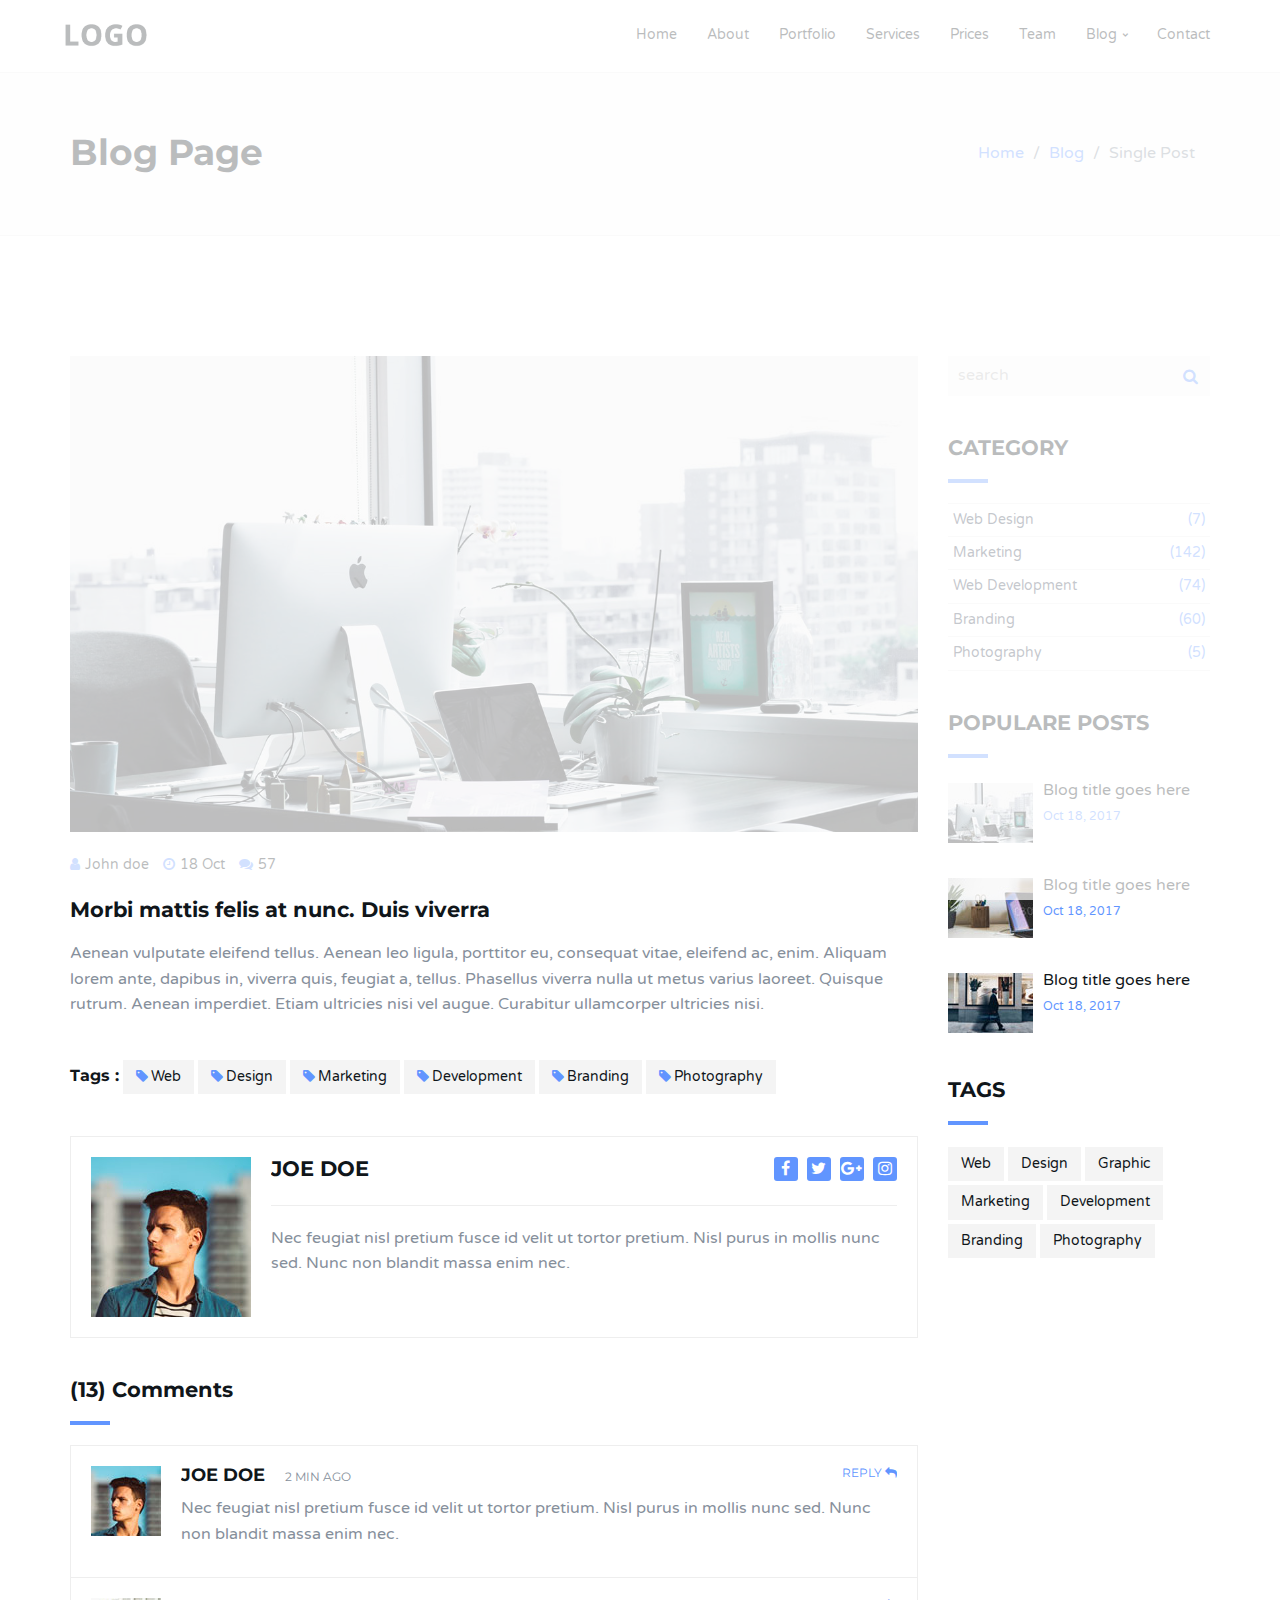
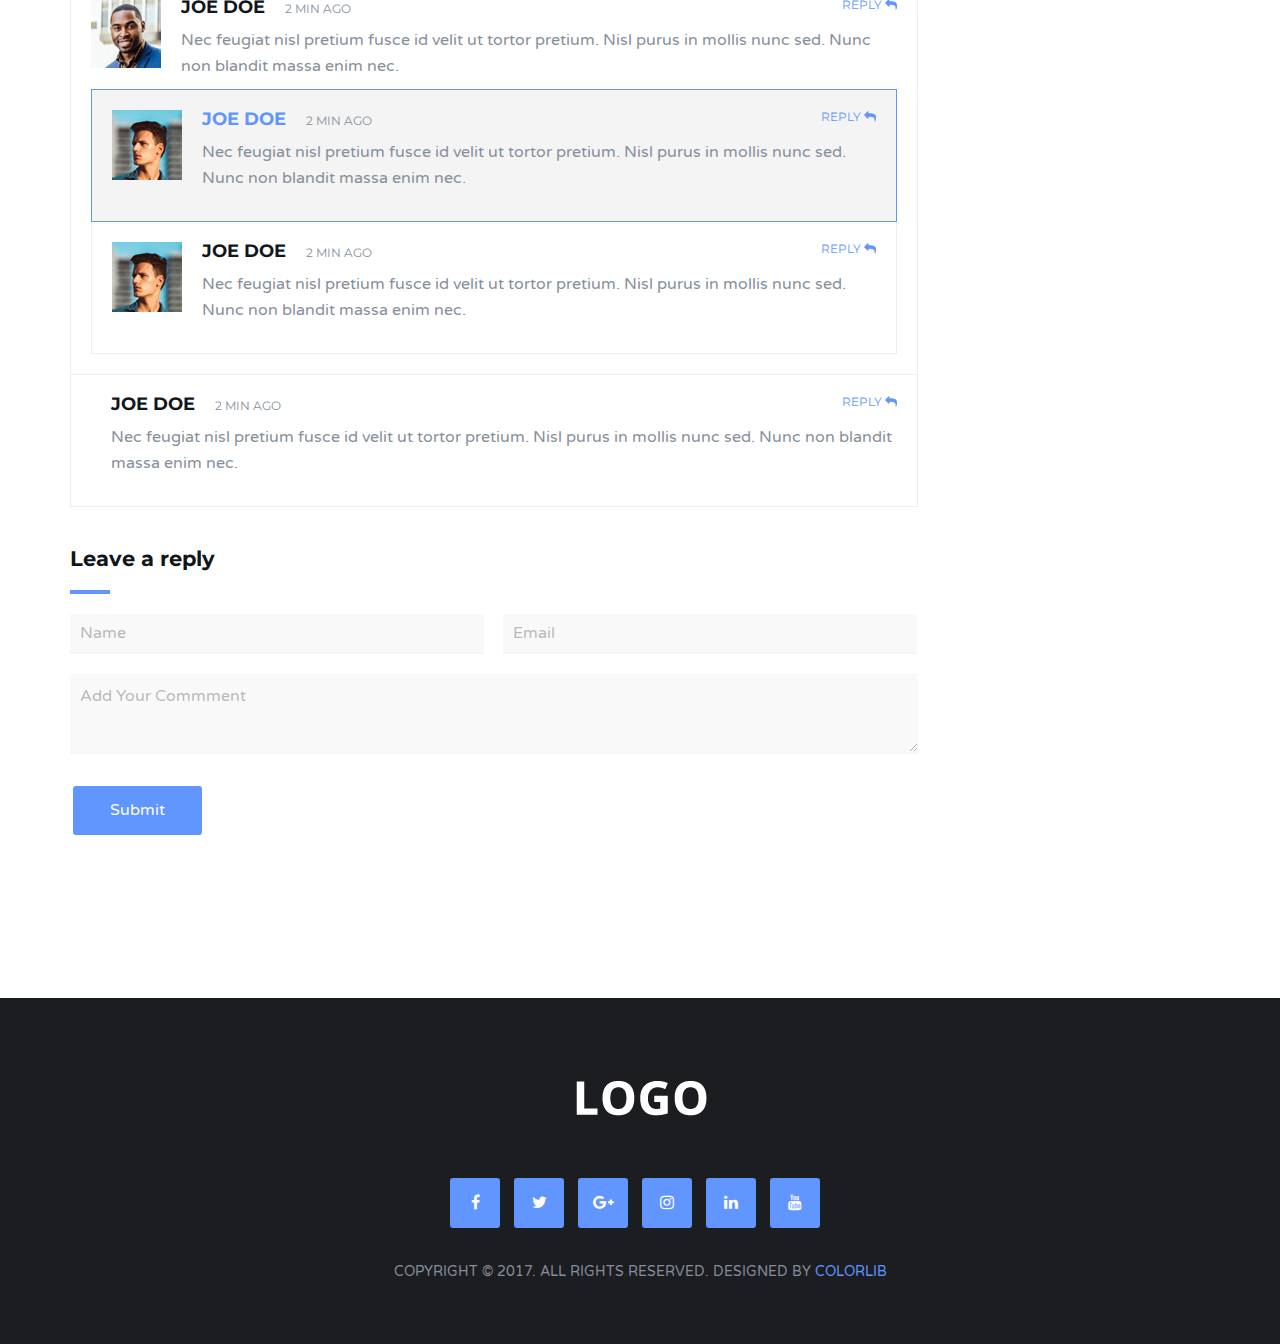
==== blog-single.html @ 259ef7e7 "Add files via upload" ====
<!DOCTYPE html>
<html lang="en">

<head>
	<meta charset="utf-8">
	<meta http-equiv="X-UA-Compatible" content="IE=edge">
	<meta name="viewport" content="width=device-width, initial-scale=1">
	<!-- The above 3 meta tags *must* come first in the head; any other head content must come *after* these tags -->

	<title>HTML Template</title>

	<!-- Google font -->
	<link href="https://fonts.googleapis.com/css?family=Montserrat:400,700%7CVarela+Round" rel="stylesheet">

	<!-- Bootstrap -->
	<link type="text/css" rel="stylesheet" href="css/bootstrap.min.css" />

	<!-- Owl Carousel -->
	<link type="text/css" rel="stylesheet" href="css/owl.carousel.css" />
	<link type="text/css" rel="stylesheet" href="css/owl.theme.default.css" />

	<!-- Magnific Popup -->
	<link type="text/css" rel="stylesheet" href="css/magnific-popup.css" />

	<!-- Font Awesome Icon -->
	<link rel="stylesheet" href="css/font-awesome.min.css">

	<!-- Custom stlylesheet -->
	<link type="text/css" rel="stylesheet" href="css/style.css" />

	<!-- HTML5 shim and Respond.js for IE8 support of HTML5 elements and media queries -->
	<!-- WARNING: Respond.js doesn't work if you view the page via file:// -->
	<!--[if lt IE 9]>
		<script src="https://oss.maxcdn.com/html5shiv/3.7.3/html5shiv.min.js"></script>
		<script src="https://oss.maxcdn.com/respond/1.4.2/respond.min.js"></script>
	<![endif]-->
</head>

<body>

	<!-- Header -->
	<header>

		<!-- Nav -->
		<nav id="nav" class="navbar">
			<div class="container">

				<div class="navbar-header">
					<!-- Logo -->
					<div class="navbar-brand">
						<a href="index.html">
							<img class="logo" src="img/logo.png" alt="logo">
						</a>
					</div>
					<!-- /Logo -->

					<!-- Collapse nav button -->
					<div class="nav-collapse">
						<span></span>
					</div>
					<!-- /Collapse nav button -->
				</div>

				<!--  Main navigation  -->
				<ul class="main-nav nav navbar-nav navbar-right">
					<li><a href="index.html#home">Home</a></li>
					<li><a href="index.html#about">About</a></li>
					<li><a href="index.html#portfolio">Portfolio</a></li>
					<li><a href="index.html#service">Services</a></li>
					<li><a href="index.html#pricing">Prices</a></li>
					<li><a href="index.html#team">Team</a></li>
					<li class="has-dropdown"><a>Blog</a>
						<ul class="dropdown">
							<li><a href="#">blog post</a></li>
						</ul>
					</li>
					<li><a href="index.html#contact">Contact</a></li>
				</ul>
				<!-- /Main navigation -->

			</div>
		</nav>
		<!-- /Nav -->

		<!-- header wrapper -->
		<div class="header-wrapper sm-padding bg-grey">
			<div class="container">
				<h2>Blog Page</h2>
				<ul class="breadcrumb">
					<li class="breadcrumb-item"><a href="index.html">Home</a></li>
					<li class="breadcrumb-item"><a href="index.html#blog">Blog</a></li>
					<li class="breadcrumb-item active">Single Post</li>
				</ul>
			</div>
		</div>
		<!-- /header wrapper -->

	</header>
	<!-- /Header -->

	<!-- Blog -->
	<div id="blog" class="section md-padding">

		<!-- Container -->
		<div class="container">

			<!-- Row -->
			<div class="row">

				<!-- Main -->
				<main id="main" class="col-md-9">
					<div class="blog">
						<div class="blog-img">
							<img class="img-responsive" src="./img/blog-post.jpg" alt="">
						</div>
						<div class="blog-content">
							<ul class="blog-meta">
								<li><i class="fa fa-user"></i>John doe</li>
								<li><i class="fa fa-clock-o"></i>18 Oct</li>
								<li><i class="fa fa-comments"></i>57</li>
							</ul>
							<h3>Morbi mattis felis at nunc. Duis viverra</h3>
							<p>Aenean vulputate eleifend tellus. Aenean leo ligula, porttitor eu, consequat vitae, eleifend ac, enim. Aliquam lorem ante, dapibus in, viverra quis, feugiat a, tellus. Phasellus viverra nulla ut metus varius laoreet. Quisque rutrum. Aenean imperdiet. Etiam ultricies nisi vel augue. Curabitur ullamcorper ultricies nisi.</p>
						</div>

						<!-- blog tags -->
						<div class="blog-tags">
							<h5>Tags :</h5>
							<a href="#"><i class="fa fa-tag"></i>Web</a>
							<a href="#"><i class="fa fa-tag"></i>Design</a>
							<a href="#"><i class="fa fa-tag"></i>Marketing</a>
							<a href="#"><i class="fa fa-tag"></i>Development</a>
							<a href="#"><i class="fa fa-tag"></i>Branding</a>
							<a href="#"><i class="fa fa-tag"></i>Photography</a>
						</div>
						<!-- blog tags -->

						<!-- blog author -->
						<div class="blog-author">
							<div class="media">
								<div class="media-left">
									<img class="media-object" src="./img/author.jpg" alt="">
								</div>
								<div class="media-body">
									<div class="media-heading">
										<h3>Joe Doe</h3>
										<div class="author-social">
											<a href="#"><i class="fa fa-facebook"></i></a>
											<a href="#"><i class="fa fa-twitter"></i></a>
											<a href="#"><i class="fa fa-google-plus"></i></a>
											<a href="#"><i class="fa fa-instagram"></i></a>
										</div>
									</div>
									<p>Nec feugiat nisl pretium fusce id velit ut tortor pretium. Nisl purus in mollis nunc sed. Nunc non blandit massa enim nec.</p>
								</div>
							</div>
						</div>
						<!-- /blog author -->

						<!-- blog comments -->
						<div class="blog-comments">
							<h3 class="title">(13) Comments</h3>

							<!-- comment -->
							<div class="media">
								<div class="media-left">
									<img class="media-object" src="./img/perso2.jpg" alt="">
								</div>
								<div class="media-body">
									<h4 class="media-heading">Joe Doe<span class="time">2 min ago</span><a href="#" class="reply">Reply <i class="fa fa-reply"></i></a></h4>
									<p>Nec feugiat nisl pretium fusce id velit ut tortor pretium. Nisl purus in mollis nunc sed. Nunc non blandit massa enim nec.</p>
								</div>
							</div>
							<!-- /comment -->

							<!-- comment -->
							<div class="media">
								<div class="media-left">
									<img class="media-object" src="./img/perso1.jpg" alt="">
								</div>
								<div class="media-body">
									<h4 class="media-heading">Joe Doe<span class="time">2 min ago</span><a href="#" class="reply">Reply <i class="fa fa-reply"></i></a></h4>
									<p>Nec feugiat nisl pretium fusce id velit ut tortor pretium. Nisl purus in mollis nunc sed. Nunc non blandit massa enim nec.</p>
								</div>

								<!-- author reply comment -->
								<div class="media author">
									<div class="media-left">
										<img class="media-object" src="./img/perso2.jpg" alt="">
									</div>
									<div class="media-body">
										<h4 class="media-heading">Joe Doe<span class="time">2 min ago</span><a href="#" class="reply">Reply <i class="fa fa-reply"></i></a></h4>
										<p>Nec feugiat nisl pretium fusce id velit ut tortor pretium. Nisl purus in mollis nunc sed. Nunc non blandit massa enim nec.</p>
									</div>
								</div>
								<!-- /comment -->

								<!-- reply comment -->
								<div class="media">
									<div class="media-left">
										<img class="media-object" src="./img/perso2.jpg" alt="">
									</div>
									<div class="media-body">
										<h4 class="media-heading">Joe Doe<span class="time">2 min ago</span><a href="#" class="reply">Reply <i class="fa fa-reply"></i></a></h4>
										<p>Nec feugiat nisl pretium fusce id velit ut tortor pretium. Nisl purus in mollis nunc sed. Nunc non blandit massa enim nec.</p>
									</div>
								</div>
								<!-- /comment -->

							</div>
							<!-- /comment -->


							<!-- comment -->
							<div class="media">
								<div class="media-left">
									<img class="media-object" src="./img/perso.jpg" alt="">
								</div>
								<div class="media-body">
									<h4 class="media-heading">Joe Doe<span class="time">2 min ago</span><a href="#" class="reply">Reply <i class="fa fa-reply"></i></a></h4>
									<p>Nec feugiat nisl pretium fusce id velit ut tortor pretium. Nisl purus in mollis nunc sed. Nunc non blandit massa enim nec.</p>
								</div>
							</div>
							<!-- /comment -->

						</div>
						<!-- /blog comments -->

						<!-- reply form -->
						<div class="reply-form">
							<h3 class="title">Leave a reply</h3>
							<form>
								<input class="input" type="text" placeholder="Name">
								<input class="input" type="email" placeholder="Email">
								<textarea placeholder="Add Your Commment"></textarea>
								<button type="submit" class="main-btn">Submit</button>
							</form>
						</div>
						<!-- /reply form -->
					</div>
				</main>
				<!-- /Main -->


				<!-- Aside -->
				<aside id="aside" class="col-md-3">

					<!-- Search -->
					<div class="widget">
						<div class="widget-search">
							<input class="search-input" type="text" placeholder="search">
							<button class="search-btn" type="button"><i class="fa fa-search"></i></button>
						</div>
					</div>
					<!-- /Search -->

					<!-- Category -->
					<div class="widget">
						<h3 class="title">Category</h3>
						<div class="widget-category">
							<a href="#">Web Design<span>(7)</span></a>
							<a href="#">Marketing<span>(142)</span></a>
							<a href="#">Web Development<span>(74)</span></a>
							<a href="#">Branding<span>(60)</span></a>
							<a href="#">Photography<span>(5)</span></a>
						</div>
					</div>
					<!-- /Category -->

					<!-- Posts sidebar -->
					<div class="widget">
						<h3 class="title">Populare Posts</h3>

						<!-- single post -->
						<div class="widget-post">
							<a href="#">
								<img src="./img/post1.jpg" alt=""> Blog title goes here
							</a>
							<ul class="blog-meta">
								<li>Oct 18, 2017</li>
							</ul>
						</div>
						<!-- /single post -->

						<!-- single post -->
						<div class="widget-post">
							<a href="#">
								<img src="./img/post2.jpg" alt=""> Blog title goes here
							</a>
							<ul class="blog-meta">
								<li>Oct 18, 2017</li>
							</ul>
						</div>
						<!-- /single post -->


						<!-- single post -->
						<div class="widget-post">
							<a href="#">
								<img src="./img/post3.jpg" alt=""> Blog title goes here
							</a>
							<ul class="blog-meta">
								<li>Oct 18, 2017</li>
							</ul>
						</div>
						<!-- /single post -->

					</div>
					<!-- /Posts sidebar -->

					<!-- Tags -->
					<div class="widget">
						<h3 class="title">Tags</h3>
						<div class="widget-tags">
							<a href="#">Web</a>
							<a href="#">Design</a>
							<a href="#">Graphic</a>
							<a href="#">Marketing</a>
							<a href="#">Development</a>
							<a href="#">Branding</a>
							<a href="#">Photography</a>
						</div>
					</div>
					<!-- /Tags -->

				</aside>
				<!-- /Aside -->

			</div>
			<!-- /Row -->

		</div>
		<!-- /Container -->

	</div>
	<!-- /Blog -->

	<!-- Footer -->
	<footer id="footer" class="sm-padding bg-dark">

		<!-- Container -->
		<div class="container">

			<!-- Row -->
			<div class="row">

				<div class="col-md-12">

					<!-- footer logo -->
					<div class="footer-logo">
						<a href="index.html"><img src="img/logo-alt.png" alt="logo"></a>
					</div>
					<!-- /footer logo -->

					<!-- footer follow -->
					<ul class="footer-follow">
						<li><a href="#"><i class="fa fa-facebook"></i></a></li>
						<li><a href="#"><i class="fa fa-twitter"></i></a></li>
						<li><a href="#"><i class="fa fa-google-plus"></i></a></li>
						<li><a href="#"><i class="fa fa-instagram"></i></a></li>
						<li><a href="#"><i class="fa fa-linkedin"></i></a></li>
						<li><a href="#"><i class="fa fa-youtube"></i></a></li>
					</ul>
					<!-- /footer follow -->

					<!-- footer copyright -->
					<div class="footer-copyright">
						<p>Copyright © 2017. All Rights Reserved. Designed by <a href="https://colorlib.com" target="_blank">Colorlib</a></p>
					</div>
					<!-- /footer copyright -->

				</div>

			</div>
			<!-- /Row -->

		</div>
		<!-- /Container -->

	</footer>
	<!-- /Footer -->

	<!-- Back to top -->
	<div id="back-to-top"></div>
	<!-- /Back to top -->

	<!-- Preloader -->
	<div id="preloader">
		<div class="preloader">
			<span></span>
			<span></span>
			<span></span>
			<span></span>
		</div>
	</div>
	<!-- /Preloader -->

	<!-- jQuery Plugins -->
	<script type="text/javascript" src="js/jquery.min.js"></script>
	<script type="text/javascript" src="js/bootstrap.min.js"></script>
	<script type="text/javascript" src="js/owl.carousel.min.js"></script>
	<script type="text/javascript" src="js/jquery.magnific-popup.js"></script>
	<script type="text/javascript" src="js/main.js"></script>

</body>

</html>
---- css/style.css ----
/*
Theme Name:
Author: yaminncco

Colors:
	Body 		  : #868F9B
	Headers 	: #10161A
	Primary 	: #6195FF
	Dark      : #FCFCFF
	Grey 		  : #F4F4F4 #FAFAFA #EEE

Fonts: Montserrat Varela Round

Table OF Contents
------------------------------------
1 > General
2 > Logo
3 > Navigation
4 > Header
5 > About
6 > Portfolio
7 > Services
8 >  Why choose us
9 >  Numbers
10 > Pricing
11 > Testimonial
12 > Team
13 > Blog
14 > Blog post
15 > Blog sidebar
16 > Contact
17 > Footer
18 > Responsive
19 > Owl theme
20 > Back to top
21 > Preloader

------------------------------------*/

/*------------------------------------*\
	General
\*------------------------------------*/


/* -- typography -- */

body {
    font-family: 'Varela Round', sans-serif;
    font-size: 16px;
    line-height: 1.6;
    overflow-x: hidden;
    color: #868F9B;
}

h1, h2, h3, h4, h5, h6 {
    font-family: 'Montserrat', sans-serif;
    font-weight: 700;
    margin-top: 0px;
    margin-bottom: 20px;
    color: #10161A;
}

h1 {
    font-size: 54px;
}

h2 {
    font-size: 36px;
}

h3 {
    font-size: 21px;
}

h4 {
    font-size: 18px;
}

h5 {
    font-size: 16px;
}

a {
    color: #6195FF;
    text-decoration: none;
    -webkit-transition: 0.2s opacity;
    transition: 0.2s opacity;
}

a:hover, a:focus {
    text-decoration: none;
    outline: none;
    opacity: 0.8;
    color: #6195FF;
}

.main-color {
    color: #6195FF;
}

.white-text {
    color: #FFF;
}

::-moz-selection {
    background-color: #6195FF;
    color: #FFF;
}

::selection {
    background-color: #6195FF;
    color: #FFF;
}

ul, ol {
    margin: 0;
    padding: 0;
    list-style: none
}

/* -- section  -- */

.section {
    position: relative;
}

.md-padding {
    padding-top: 120px;
    padding-bottom: 120px;
}

.sm-padding {
    padding-top: 60px;
    padding-bottom: 60px;
}


/* --  background section  -- */

.bg-grey {
    background-color: #FAFAFA;
    border-top: 1px solid #EEE;
    border-bottom: 1px solid #EEE;
}

.bg-dark {
    background-color: #1C1D21;
}


/* --  background image section  -- */

.bg-img {
    position: absolute;
    left: 0;
    top: 0;
    right: 0;
    bottom: 0;
    z-index: -1;
    background-position: center;
    background-size: cover;
    background-attachment: fixed;
}

.bg-img .overlay {
    position: absolute;
    left: 0;
    top: 0;
    right: 0;
    bottom: 0;
    opacity: .8;
    background: #1C1D21;
}


/* --  section header  -- */

.section-header {
    position: relative;
    margin-bottom: 60px;
}

.section-header .title {
    text-transform: capitalize;
}

.title:after {
    content:"";
  	display:block;
  	height:4px;
  	width:40px;
  	background-color: #6195FF;
    margin-top: 20px;
}

.text-center .title:after {
    margin: 20px auto 0px;
}

/* --  Input  -- */

input[type="text"], input[type="email"], input[type="password"], input[type="number"], input[type="date"], input[type="url"], input[type="tel"], textarea {
    height: 40px;
    width: 100%;
    border: none;
	  background: #F4F4F4;
    border-bottom: 2px solid #EEE;
    color: #354052;
    padding: 0px 10px;
    opacity: 0.5;
    -webkit-transition: 0.2s border-color, 0.2s opacity;
    transition: 0.2s border-color, 0.2s opacity;
}

textarea {
    padding: 10px 10px;
    min-height: 80px;
    resize: vertical;
}

input[type="text"]:focus, input[type="email"]:focus, input[type="password"]:focus, input[type="number"]:focus, input[type="date"]:focus, input[type="url"]:focus, input[type="tel"]:focus, textarea:focus {
    border-color: #6195FF;
    opacity: 1;
}

/* --  Buttons  -- */

.main-btn, .white-btn, .outline-btn {
    display: inline-block;
    padding: 10px 35px;
    margin: 3px;
    border: 2px solid transparent;
    border-radius: 3px;
    -webkit-transition: 0.2s opacity;
    transition: 0.2s opacity;
}

.main-btn {
    background: #6195FF;
    color: #FFF;
}

.white-btn {
    background: #FFF;
    color: #10161A !important;
}

.outline-btn {
    background: transparent;
    color: #6195FF !important;
    border-color: #6195FF;
}

.main-btn:hover, .white-btn:hover, .outline-btn:hover {
    opacity: 0.8;
}


/*------------------------------------*\
	Logo
\*------------------------------------*/

.navbar-brand {
    padding: 0;
}

.navbar-brand .logo, .navbar-brand .logo-alt {
    max-height: 50px;
    display: block;
}

#nav:not(.nav-transparent):not(.fixed-nav) .navbar-brand .logo-alt {
	display: none;
}

#nav.nav-transparent:not(.fixed-nav) .navbar-brand .logo {
	display: none;
}

#nav.fixed-nav .navbar-brand .logo-alt {
    display: none;
}

@media only screen and (max-width: 767px) {
    #nav.nav-transparent .navbar-brand .logo-alt {
        display: none !important;
    }
    #nav.nav-transparent .navbar-brand .logo {
        display: block !important;
    }
}


/*------------------------------------*\
	Navigation
\*------------------------------------*/

#nav {
    padding: 10px 0px;
    background: #FFF;
    -webkit-transition: 0.2s padding;
    transition: 0.2s padding;
    z-index: 999;
}

#nav.navbar {
    border: none;
    border-radius: 0;
    margin-bottom: 0px;
}

#nav.fixed-nav {
    position: fixed;
    left: 0;
    right: 0;
    padding: 0px 0px;
    background-color: #FFF !important;
    border-bottom: 1px solid #EEE;
}

#nav.nav-transparent {
    background: transparent;
}


/* -- default nav -- */

@media only screen and (min-width: 768px) {
    .main-nav li {
        padding: 0px 15px;
    }
    .main-nav li a {
        font-size: 14px;
        -webkit-transition: 0.2s color;
        transition: 0.2s color;
    }
    .main-nav>li>a {
        color: #10161A;
        padding: 15px 0px;
    }
    #nav.nav-transparent:not(.fixed-nav) .main-nav>li>a {
        color: #fff;
    }
    .main-nav>li>a:hover, .main-nav>li>a:focus, .main-nav>li.active>a {
        background: transparent;
        color: #6195FF;
    }
    .main-nav>li>a:after {
        content: "";
        display: block;
        background-color: #6195FF;
        height: 2px;
        width: 0%;
        -webkit-transition: 0.2s width;
        transition: 0.2s width;
    }
    .main-nav>li>a:hover:after, .main-nav>li.active>a:after {
        width: 100%;
    }
    /* dropdown */
    .has-dropdown {
        position: relative;
    }
    .has-dropdown>a:before {
        font-family: 'FontAwesome';
        content: "\f054";
        font-size: 6px;
        margin-left: 6px;
        float: right;
        -webkit-transform: rotate(90deg);
        -ms-transform: rotate(90deg);
        transform: rotate(90deg);
        -webkit-transition: 0.2s transform;
        transition: 0.2s transform;
    }
    .dropdown {
        position: absolute;
        right: -50%;
        top: 0;
        background-color: #6195FF;
        width: 200px;
        -webkit-box-shadow: 0px 5px 5px -5px rgba(53, 64, 82, 0.2);
        box-shadow: 0px 5px 5px -5px rgba(53, 64, 82, 0.2);
        -webkit-transform: translateY(15px) translateX(50%);
        -ms-transform: translateY(15px) translateX(50%);
        transform: translateY(15px) translateX(50%);
        opacity: 0;
        visibility: hidden;
        -webkit-transition: 0.2s all;
        transition: 0.2s all;
    }
    .main-nav>.has-dropdown>.dropdown {
        top: 100%;
        right: 50%;
    }
    .main-nav>.has-dropdown>.dropdown .dropdown.dropdown-left {
        right: 150%;
    }
    .dropdown li a {
        display: block;
        color: #FFF;
        border-top: 1px solid rgba(250, 250, 250, 0.1);
        padding: 10px 0px;
    }
    .dropdown li:nth-child(1) a {
        border-top: none;
    }
    .has-dropdown:hover>.dropdown {
        opacity: 1;
        visibility: visible;
        -webkit-transform: translateY(0px) translateX(50%);
        -ms-transform: translateY(0px) translateX(50%);
        transform: translateY(0px) translateX(50%);
    }
    .has-dropdown:hover>a:before {
        -webkit-transform: rotate(0deg);
        -ms-transform: rotate(0deg);
        transform: rotate(0deg);
    }
    .nav-collapse {
        display: none;
    }
}


/* -- mobile nav -- */

@media only screen and (max-width: 767px) {
    #nav {
        padding: 0px 0px;
    }
    #nav.nav-transparent {
        background: #FFF;
    }
    .main-nav {
        position: fixed;
        right: 0;
        height: calc(100vh - 80px);
        -webkit-box-shadow: 0px 80px 0px 0px #1C1D21;
        box-shadow: 0px 80px 0px 0px #1C1D21;
        max-width: 250px;
        width: 0%;
        -webkit-transform: translateX(100%);
        -ms-transform: translateX(100%);
        transform: translateX(100%);
        margin: 0;
        overflow-y: auto;
        background: #1C1D21;
        -webkit-transition: 0.2s all;
        transition: 0.2s all;
    }
    #nav.open .main-nav {
        -webkit-transform: translateX(0%);
        -ms-transform: translateX(0%);
        transform: translateX(0%);
        width: 100%;
    }
    .main-nav li {
        border-top: 1px solid rgba(250, 250, 250, 0.1);
    }
    .main-nav li a {
        display: block;
        color: #FFF;
        -webkit-transition: 0.2s all;
        transition: 0.2s all;
    }
    .main-nav>li.active {
        border-left: 6px solid #6195FF;
    }
    .main-nav li a:hover, .main-nav li a:focus {
        background-color: #6195FF;
        color: #FFF;
        opacity: 1;
    }
    .has-dropdown>a:after {
        content: "\f054";
        font-family: 'FontAwesome';
        float: right;
        -webkit-transition: 0.2s -webkit-transform;
        transition: 0.2s -webkit-transform;
        transition: 0.2s transform;
        transition: 0.2s transform, 0.2s -webkit-transform;
    }
    .dropdown {
        opacity: 0;
        visibility: hidden;
        height: 0;
        background: rgba(250, 250, 250, 0.1);
    }
    .dropdown li a {
        padding: 6px 10px;
    }
    .has-dropdown.open-drop>a:after {
        -webkit-transform: rotate(90deg);
        -ms-transform: rotate(90deg);
        transform: rotate(90deg);
    }
    .has-dropdown.open-drop>.dropdown {
        opacity: 1;
        visibility: visible;
        height: auto;
        -webkit-transition: 0.2s all;
        transition: 0.2s all;
    }
}


/* -- nav btn collapse -- */

.nav-collapse {
    position: relative;
    float: right;
    width: 40px;
    height: 40px;
    margin-top: 5px;
    margin-right: 5px;
    cursor: pointer;
    z-index: 99999;
}

.nav-collapse span {
    display: block;
    -webkit-transform: translate(-50%, -50%);
    -ms-transform: translate(-50%, -50%);
    transform: translate(-50%, -50%);
    position: absolute;
    top: 50%;
    left: 50%;
    width: 25px;
}

.nav-collapse span:before, .nav-collapse span:after {
    content: "";
    display: block;
}

.nav-collapse span, .nav-collapse span:before, .nav-collapse span:after {
    height: 4px;
    background: #10161A;
    -webkit-transition: 0.2s all;
    transition: 0.2s all;
}

.nav-collapse span:before {
    -webkit-transform: translate(0%, 10px);
    -ms-transform: translate(0%, 10px);
    transform: translate(0%, 10px);
}

.nav-collapse span:after {
    -webkit-transform: translate(0%, -14px);
    -ms-transform: translate(0%, -14px);
    transform: translate(0%, -14px);
}

#nav.open .nav-collapse span {
    background: transparent;
}

#nav.open .nav-collapse span:before {
    -webkit-transform: translateY(0px) rotate(-135deg);
    -ms-transform: translateY(0px) rotate(-135deg);
    transform: translateY(0px) rotate(-135deg);
}

#nav.open .nav-collapse span:after {
    -webkit-transform: translateY(-4px) rotate(135deg);
    -ms-transform: translateY(-4px) rotate(135deg);
    transform: translateY(-4px) rotate(135deg);
}


/*------------------------------------*\
	Header
\*------------------------------------*/

header {
    position: relative;
}

#home {
    height: 100vh;
}

#home .home-wrapper {
    position: absolute;
    left: 0px;
    right: 0px;
    top: 50%;
    -webkit-transform: translateY(-50%);
    -ms-transform: translateY(-50%);
    transform: translateY(-50%);
    text-align: center;
}

.home-content h1 {
  text-transform: uppercase;
}
.home-content button {
  margin-top: 20px;
}

.header-wrapper h2 {
    display: inline-block;
    margin-bottom: 0px;
}

.header-wrapper .breadcrumb {
    float: right;
    background: transparent;
    margin-bottom: 0px;
}

.header-wrapper .breadcrumb .breadcrumb-item.active {
    color: #868F9B;
}

.breadcrumb>li+li:before {
    color: #868F9B;
}


/*------------------------------------*\
	About
\*------------------------------------*/

.about {
    position: relative;
    text-align: center;
    padding: 40px 20px;
    border: 1px solid #EEE;
    margin: 15px 0px;
}

.about i {
    font-size: 36px;
    color: #6195FF;
    margin-bottom: 20px;
}

.about:after {
    content: "";
    background-color: #1C1D21;
    position: absolute;
    left: 0;
    top: 0;
    bottom: 0;
    width: 0%;
    z-index: -1;
    -webkit-transition: 0.2s width;
    transition: 0.2s width;
}

.about:hover:after {
    width: 100%;
}

.about h3 {
    -webkit-transition: 0.2s color;
    transition: 0.2s color;
}

.about:hover h3 {
    color: #fff;
}


/*------------------------------------*\
	Portfolio
\*------------------------------------*/

.work {
    position: relative;
    padding: 20px;
}

.work>img {
  width: 100%;
}

.work .overlay {
    background: #1C1D21;
    position: absolute;
    top: 0px;
    left: 0px;
    right: 0px;
    bottom: 0px;
    opacity: 0;
    -webkit-transition: 0.2s opacity;
    transition: 0.2s opacity;
    -webkit-transition-delay: 0.2s;
    transition-delay: 0.2s;
}

.work:hover .overlay {
    -webkit-transition-delay: 0s;
    transition-delay: 0s;
    opacity: 0.8;
}

.work .work-content {
    position: absolute;
    left: 25px;
    right: 25px;
    top: 50%;
    text-align: center;
    -webkit-transform: translateY(-50%);
    -ms-transform: translateY(-50%);
    transform: translateY(-50%);
}

.work .work-content h3 {
    -webkit-transform: translateY(100%);
    -ms-transform: translateY(100%);
    transform: translateY(100%);
    opacity: 0;
    color: #FFF;
    margin-bottom: 10px;
    -webkit-transition: 0.2s all;
    transition: 0.2s all;
    -webkit-transition-delay: 0.1s;
    transition-delay: 0.1s;
}

.work:hover .work-content h3 {
    -webkit-transform: translateY(0%);
    -ms-transform: translateY(0%);
    transform: translateY(0%);
    opacity: 1;
    -webkit-transition-delay: 0.1s;
    transition-delay: 0.1s;
}

.work .work-content span {
    display: block;
    text-transform: uppercase;
    -webkit-transform: translateY(100%);
    -ms-transform: translateY(100%);
    transform: translateY(100%);
    opacity: 0;
    color: #6195FF;
    margin-bottom: 5px;
    -webkit-transition: 0.2s all;
    transition: 0.2s all;
    -webkit-transition-delay: 0.2s;
    transition-delay: 0.2s;
}

.work:hover .work-content span {
    -webkit-transform: translateY(0%);
    -ms-transform: translateY(0%);
    transform: translateY(0%);
    opacity: 1;
    -webkit-transition-delay: 0s;
    transition-delay: 0s;
}

.work .work-link {
    text-align: center;
    margin-top: 20px;
    opacity: 0;
    -webkit-transition: 0.2s opacity;
    transition: 0.2s opacity;
}

.work .work-link a {
    display: inline-block;
    width: 50px;
    height: 50px;
    background-color: #6195FF;
    color: #FFF;
    line-height: 50px;
    text-align: center;
}

.work:hover .work-link {
    -webkit-transition-delay: 0.2s;
    transition-delay: 0.2s;
    opacity: 1;
}


/*------------------------------------*\
	Services
\*------------------------------------*/

.service {
    position: relative;
    padding: 40px 20px 40px 70px;
    margin: 15px 0px;
    border: 1px solid #EEE;
}

.service i {
    position: absolute;
    left: 20px;
    text-align: center;
    font-size: 32px;
    color: #6195FF;
    border-radius: 50%;
}

.service:after {
    content: "";
    background-color: #1C1D21;
    position: absolute;
    left: 0;
    top: 0;
    bottom: 0;
    width: 0%;
    z-index: -1;
    -webkit-transition: 0.2s width;
    transition: 0.2s width;
}

.service:hover:after {
    width: 100%;
}

.service h3 {
  -webkit-transition: 0.2s color;
  transition: 0.2s color;
}

.service:hover h3 {
    color: #fff;
}

/*------------------------------------*\
	Why choose us
\*------------------------------------*/

.feature {
    margin: 15px 0px;
}
.feature i {
    float: left;
    padding: 5px;
    border-radius: 50%;
    color: #6195FF;
    border: 1px solid #6195FF;
    margin-right: 5px;
}

/*------------------------------------*\
	Numbers
\*------------------------------------*/

.number {
    text-align: center;
    margin: 15px 0px;
}

.number i {
    color: #6195FF;
    font-size: 36px;
    margin-bottom: 20px;
}

.number h3 {
    font-size: 36px;
    margin-bottom: 10px;
}


/*------------------------------------*\
	Pricing
\*------------------------------------*/

.pricing {
    position: relative;
    text-align: center;
    border: 1px solid #EEE;
    background-color: #FFF;
    z-index: 11;
    margin: 15px 0px;
}

.pricing::after {
    content: "";
    background-color: #1C1D21;
    position: absolute;
    left: 0;
    right: 0;
    top: 0;
    height: 0%;
    z-index: -1;
    -webkit-transition: 0.2s height;
    transition: 0.2s height;
}

.pricing:hover:after {
    height: 100%;
}

.pricing .price-head {
    position: relative;
    margin-bottom: 20px;
}

.pricing .price-title {
    display: block;
    padding: 40px 0px 20px;
    text-transform: uppercase;
    -webkit-transition: 0.2s color;
    transition: 0.2s color;
}

.pricing:hover .price-title {
    color: #6195FF;
}

.pricing .price {
    position: relative;
    width: 140px;
    height: 140px;
    line-height: 140px;
    text-align: center;
    margin: auto;
    border-radius: 50%;
    border: 2px solid #6195FF;
}

.pricing .price h3 {
  font-size: 42px;
  margin: 0px;
  -webkit-transition: 0.2s color;
  transition: 0.2s color;
  -webkit-transform: translateY(-50%);
      -ms-transform: translateY(-50%);
          transform: translateY(-50%);
  top: 50%;
  position: absolute;
  left: 0;
  right: 0;
}

.pricing:hover .price h3 {
    color: #fff;
}

.pricing .duration {
    display: block;
    font-size: 14px;
    text-transform: uppercase;
    color: #10161A;
    -webkit-transition: 0.2s color;
    transition: 0.2s color;
}

.pricing:hover .duration {
    color: #fff;
}

.pricing .price-btn {
    padding-top: 20px;
    padding-bottom: 40px;
}

/*------------------------------------*\
	Testimonial
\*------------------------------------*/

.testimonial {
    margin: 15px 0px;
}

.testimonial-meta {
    position: relative;
    padding-left: 90px;
    height: 70px;
    margin-bottom: 20px;
    padding-top: 10px;
}

.testimonial img {
    position: absolute;
    left: 0;
    top: 0;
    width: 70px !important;
    height: 70px !important;
    border-radius: 50%;
}

.testimonial h3 {
    margin-bottom: 5px;
}

.testimonial span {
    font-size: 14px;
    color: #6195FF;
    text-transform: uppercase;
}


/*------------------------------------*\
	Team
\*------------------------------------*/

.team {
    position: relative;
    background-color: #F4F4F4;
    padding: 40px 20px;
    margin: 15px 0px;
}

.team::after {
    content: "";
    background-color: #1C1D21;
    position: absolute;
    left: 0;
    right: 0;
    top: 0;
    height: 0%;
    z-index: 1;
    -webkit-transition: 0.2s height;
    transition: 0.2s height;
}

.team:hover:after {
    height: 100%;
}

.team-img {
    position: relative;
    margin-bottom: 20px;
    z-index: 11;
}

.team-img>img {
  width: 100%;
}

.team .overlay {
    background: #1C1D21;
    position: absolute;
    bottom: 0;
    left: 0;
    right: 0;
    top: 0;
    opacity: 0;
    -webkit-transition: 0.2s opacity;
    transition: 0.2s opacity;
}

.team:hover .overlay {
    opacity: 0.8;
}

.team .team-content {
    text-align: center;
    position: relative;
    z-index: 11;
}

.team .team-content h3 {
    margin-bottom: 10px;
    -webkit-transition: 0.2s color;
    transition: 0.2s color;
}

.team .team-content span {
    font-size: 14px;
    text-transform: uppercase;
    -webkit-transition: 0.2s color;
    transition: 0.2s color;
}

.team:hover .team-content h3 {
    color: #FFF;
}

.team:hover .team-content span {
    color: #6195FF;
}

.team .team-social {
    position: absolute;
    top: 0;
    right: 0;
    opacity: 0;
    -webkit-transition: 0.2s opacity;
    transition: 0.2s opacity;
}

.team .team-social a {
    display: block;
    line-height: 50px;
    width: 50px;
    text-align: center;
    background-color: #6195FF;
    color: #FFF;
}

.team:hover .team-social {
    opacity: 1;
}


/*------------------------------------*\
	Blog
\*------------------------------------*/

.blog {
    background-color: #FFF;
    margin: 15px 0px;
}

.blog .blog-content {
    padding: 20px 20px 40px;
}

.blog .blog-meta {
    margin-bottom: 20px;
}

.blog .blog-meta li {
    display: inline-block;
    font-size: 14px;
    color: #10161A;
    margin-right: 10px;
}

.blog .blog-meta li i {
    color: #6195FF;
    margin-right: 5px;
}

/*------------------------------------*\
	Blog post
\*------------------------------------*/

#main .blog .blog-content {
  padding: 20px 0px 0px;
}

#main .blog {
  margin-top: 0px;
}

/* -- blog tags -- */

.blog-tags {
    margin: 40px 0px;
}

.blog-tags h5 {
    margin-bottom: 0;
    display: inline-block;
}

.blog-tags a {
    display: inline-block;
    padding: 6px 13px;
    font-size: 14px;
    margin: 2px 0px;
    background: #F4F4F4;
    color: #10161A;
}

.blog-tags a:hover {
  color: #FFF;
  background-color: #6195FF;
}

.blog-tags a i {
    margin-right: 3px;
    color: #6195FF;
}

.blog-tags a:hover i {
  color: #FFF;
}


/* -- blog author -- */

.blog-author {
    margin: 40px 0px;
}

.blog-author .media .media-left {
    padding-right: 20px;
}

.blog-author .media {
    padding: 20px;
    border: 1px solid #EEE;
}

.blog-author .media .media-heading {
    padding-bottom: 20px;
    margin-bottom: 20px;
    border-bottom: 1px solid #EEE;
}

.blog-author .media .media-heading h3 {
    display: inline-block;
    margin: 0;
    text-transform: uppercase;
}

.blog-author .media .media-heading .author-social {
  float: right;
}

.blog-author .author-social a {
    display: inline-block;
    width: 24px;
    height: 24px;
    text-align: center;
    line-height: 24px;
    border-radius: 3px;
    margin-left: 5px;
    color: #FFF;
    background-color: #6195FF;
}

/* -- blog comments -- */

.blog-comments {
    margin: 40px 0px;
}

.blog-comments .media {
    padding: 20px;
    background-color: #FFF;
    border-top: 1px solid #EEE;
    border-bottom: 0px;
    border-right: 1px solid #EEE;
    border-left: 1px solid #EEE;
    margin-top: 0px;
}

.blog-comments .media:first-child {
    border-bottom: 0px;
}

.blog-comments .media:last-child {
    border-bottom: 1px solid #EEE;
}

.blog-comments .media .media-left {
  padding-right: 20px;
}

.blog-comments .media .media-body .media-heading {
    text-transform: uppercase;
    margin-bottom:10px;
}

.blog-comments .media .media-body .media-heading .time {
    font-size: 12px;
    margin-left: 20px;
    font-weight: 400;
    color: #868F9B;
}

.blog-comments .media .media-body .media-heading .reply {
    float: right;
    margin: 0;
    font-size: 12px;
    text-transform: uppercase;
    font-weight: 400;
}

.blog-comments .media.author {
    background-color: #F4F4F4;
    border-color: #6195FF;
    border-bottom: 1px solid #6195FF;
}
.blog-comments .media.author>.media-body>.media-heading {
    color: #6195FF;
}

.blog-comments .media.author + .media {
    border-top: 0px;
}

/* blog reply form */

.reply-form {
    margin: 40px 0px;
}

.reply-form form .input, .reply-form form .input , .reply-form form textarea {
	margin-bottom:20px;
}

.reply-form form .input, .reply-form form .input {
    width: calc(50% - 10px);
    display: inline-block;
}

.reply-form form .input:nth-child(2) {
    margin-left: 15px;
}


/*------------------------------------*\
	Blog sidebar
\*------------------------------------*/

#aside .widget {
    margin-bottom: 40px;
}

.widget h3 {
  text-transform: uppercase;
}

/* -- search sidebar -- */

#aside .widget-search {
    position: relative;
}

#aside .widget-search .search-input {
    padding-right: 50px;
}

#aside .widget-search .search-btn {
    position: absolute;
    right: 0px;
	  bottom: 0px;
    width: 40px;
    height: 40px;
    border: none;
    line-height: 40px;
    background-color: transparent;
    color: #6195FF;
}

/* -- category sidebar -- */

.widget-category a {
    display: block;
    font-size: 14px;
    color: #354052;
    border-bottom: 1px solid #EEE;
    padding: 5px;
}

.widget-category a:nth-child(1) {
  border-top: 1px solid #EEE;
}

.widget-category a span {
    float: right;
    color: #6195FF;
}

.widget-category a:hover {
    color: #6195FF;
}

/* -- tags sidebar -- */

.widget-tags a {
  display: inline-block;
  padding: 6px 13px;
  font-size: 14px;
  margin: 2px 0px;
  background: #F4F4F4;
  color: #10161A;
}

.widget-tags a:hover {
  color: #FFF;
  background-color: #6195FF;
}

/* -- posts sidebar -- */

.widget-post {
    min-height: 70px;
    margin-bottom: 25px;
}

.widget-post img {
    display: block;
    float: left;
    margin-right: 10px;
    margin-top: 5px;
}

.widget-post a {
    display: block;
    color: #10161A;
}

.widget-post a:hover {
    color: #6195FF;
}

.widget-post .blog-meta {
    display: inline-block;
}

.widget-post .blog-meta li {
    display: inline-block;
    margin-right: 5px;
    color: #6195FF;
    font-size: 12px;
}

.widget-post li i {
    color: #6195FF;
    margin-right: 5px;
}



/*------------------------------------*\
	Contact
\*------------------------------------*/

.contact {
    margin: 15px 0px;
    text-align: center;
}

.contact i {
    font-size: 36px;
    color: #6195FF;
    margin-bottom: 20px;
}

.contact-form {
    text-align: center;
    margin-top: 40px;
}

.contact-form .input {
    margin-bottom: 20px;
}


.contact-form .input:nth-child(1), .contact-form .input:nth-child(2) {
    width: calc(50% - 10px);
}

.contact-form .input:nth-child(2) {
    margin-left: 15px;
}

/*------------------------------------*\
	Footer
\*------------------------------------*/

#footer {
    position: relative;
}

.footer-logo {
    text-align: center;
    margin-bottom: 40px;
}

.footer-logo>a>img {
    max-height: 80px;
}

.footer-follow {
    text-align: center;
    margin-bottom: 20px;
}

.footer-follow li {
    display: inline-block;
    margin-right: 10px;
    margin-bottom: 13px;
}

.footer-follow li a {
  display: inline-block;
  width: 50px;
  height: 50px;
  line-height: 50px;
  text-align: center;
  border-radius: 3px;
  background-color: #6195FF;
  color:#FFF;
}

.footer-copyright p {
    text-align: center;
    font-size: 14px;
    text-transform: uppercase;
    margin: 0;
}


/*------------------------------------*\
	Responsive
\*------------------------------------*/


@media only screen and (max-width: 991px) {}

@media only screen and (max-width: 767px) {
  .section-header h2.title {
  		font-size:31.5px;
	}

  .main-btn , .default-btn , .outline-btn , .white-btn  {
  		padding: 8px 22px;
  		font-size:14px;
	}

  .home-content h1 {
		font-size:36px;
	}

  .header-wrapper h2 {
      margin-bottom: 20px;
      text-align: center;
      display: block;
  }

  .header-wrapper .breadcrumb {
      float: none;
      text-align: center;
  }
}

@media only screen and (max-width: 480px) {
  #portfolio [class*='col-xs'] {
		  width:100%;
	}

  #numbers [class*='col-xs'] {
		  width:100%;
	}

  .contact-form .input:nth-child(1), .contact-form .input:nth-child(2) {
      width: 100%;
  }
  .contact-form .input:nth-child(2) {
      margin-left: 0px;
  }

  .reply-form form .input, .reply-form form .input {
      width: 100%;
  }
  .reply-form form .input:nth-child(2) {
      margin-left: 0px;
  }



  .blog-author .media .media-left {
      display: block;
      padding-right: 0;
      margin-bottom: 20px;
  }
  .blog-author .media {
      text-align: center;
  }
  .blog-author .media .media-heading .author-social {
      margin-top: 10px;
      float: none;
  }
  .blog-author .media .media-left img {
      margin: auto;
  }

  .blog-comments .media .media {
      margin:0px -15px;
  }
}



/*------------------------------------*\
	Owl theme
\*------------------------------------*/

/* -- dots -- */

.owl-theme .owl-dots .owl-dot span {
    border: none;
    background: #EEE;
    -webkit-transition: 0.2s all;
    transition: 0.2s all;
}

.owl-theme .owl-dots .owl-dot:hover span {
    background: #6195FF;
}
.owl-theme .owl-dots .owl-dot.active span {
	  background: #6195FF;
	  width:20px;
}

/* -- nav -- */

.owl-theme .owl-nav {
    opacity: 0;
    -webkit-transition: 0.2s opacity;
    transition: 0.2s opacity;
}

.owl-theme:hover .owl-nav {
    opacity: 1;
}

.owl-theme .owl-nav [class*='owl-'] {
    position: absolute;
    top: 50%;
    -webkit-transform: translateY(-50%);
        -ms-transform: translateY(-50%);
            transform: translateY(-50%);
    background: #6195FF;
    color: #FFF;
  	padding: 0px;
  	width: 50px;
  	height: 50px;
  	border-radius:3px;
  	line-height: 50px;
  	margin: 0;
}

.owl-theme .owl-prev {
    left: 0px;
}

.owl-theme .owl-next {
    right: 0px;
}

.owl-theme .owl-nav [class*='owl-']:hover {
    opacity: 0.8;
    background: #6195FF;
}


/*------------------------------------*\
	Back to top
\*------------------------------------*/

#back-to-top {
  	display:none;
  	position: fixed;
  	bottom: 20px;
  	right: 20px;
  	width: 50px;
  	height: 50px;
  	line-height: 50px;
  	text-align: center;
  	background: #6195FF;
  	border-radius:3px;
  	color: #FFF;
  	z-index: 9999;
    -webkit-transition: 0.2s opacity;
    transition: 0.2s opacity;
  	cursor: pointer;
}

#back-to-top:after {
    content: "\f106";
    font-family: 'FontAwesome';
}

#back-to-top:hover {
    opacity: 0.8;
}

/*------------------------------------*\
	Preloader
\*------------------------------------*/


#preloader {
    position: fixed;
    left: 0;
    top: 0;
    bottom: 0;
    right: 0;
    background-color: #FFF;
    z-index: 99999;
}

.preloader {
    position: absolute;
    left: 50%;
    top: 50%;
    -webkit-transform: translate(-50%, -50%);
        -ms-transform: translate(-50%, -50%);
            transform: translate(-50%, -50%);
}
.preloader span {
    display: inline-block;
    background-color: #6195FF;
    width: 25px;
    height: 25px;
    -webkit-animation: 1s preload ease-in-out infinite;
            animation: preload 1s ease-in-out infinite;
    -webkit-transform: scale(0);
        -ms-transform: scale(0);
            transform: scale(0);
    border-radius:50%;
}

.preloader span:nth-child(1) {
    -webkit-animation-delay: 0s;
            animation-delay: 0s;
}

.preloader span:nth-child(2) {
    -webkit-animation-delay: 0.1s;
            animation-delay: 0.1s;
}

.preloader span:nth-child(3) {
    -webkit-animation-delay: 0.15s;
            animation-delay: 0.15s;
}

.preloader span:nth-child(4) {
    -webkit-animation-delay: 0.2s;
            animation-delay: 0.2s;
}

@-webkit-keyframes preload {
	0% {
	   -webkit-transform:scale(0);
	           transform:scale(0);
	}
  50% {
    -webkit-transform:scale(1);
            transform:scale(1);
  }
  100% {
    -webkit-transform:scale(0);
            transform:scale(0);
  }
}

@keyframes preload {
	0% {
	   -webkit-transform:scale(0);
	           transform:scale(0);
	}
  50% {
    -webkit-transform:scale(1);
            transform:scale(1);
  }
  100% {
    -webkit-transform:scale(0);
            transform:scale(0);
  }
}
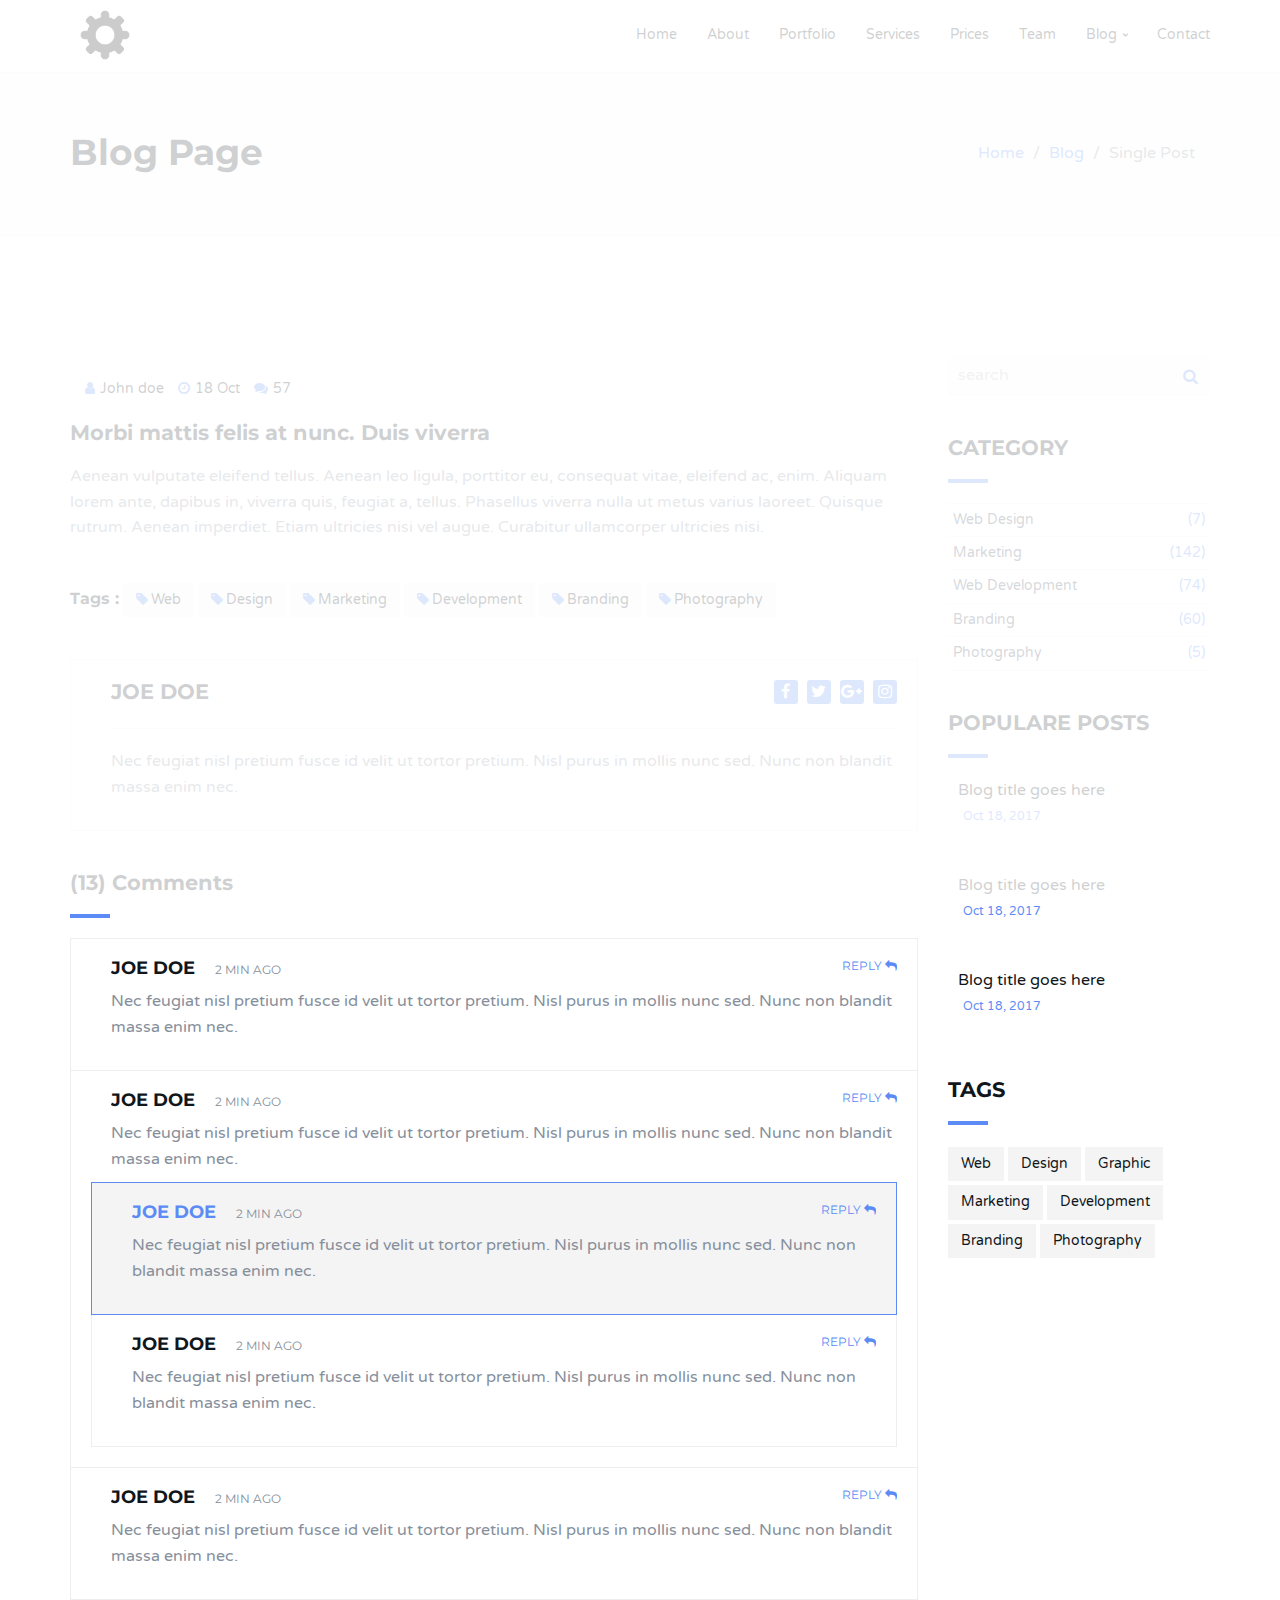
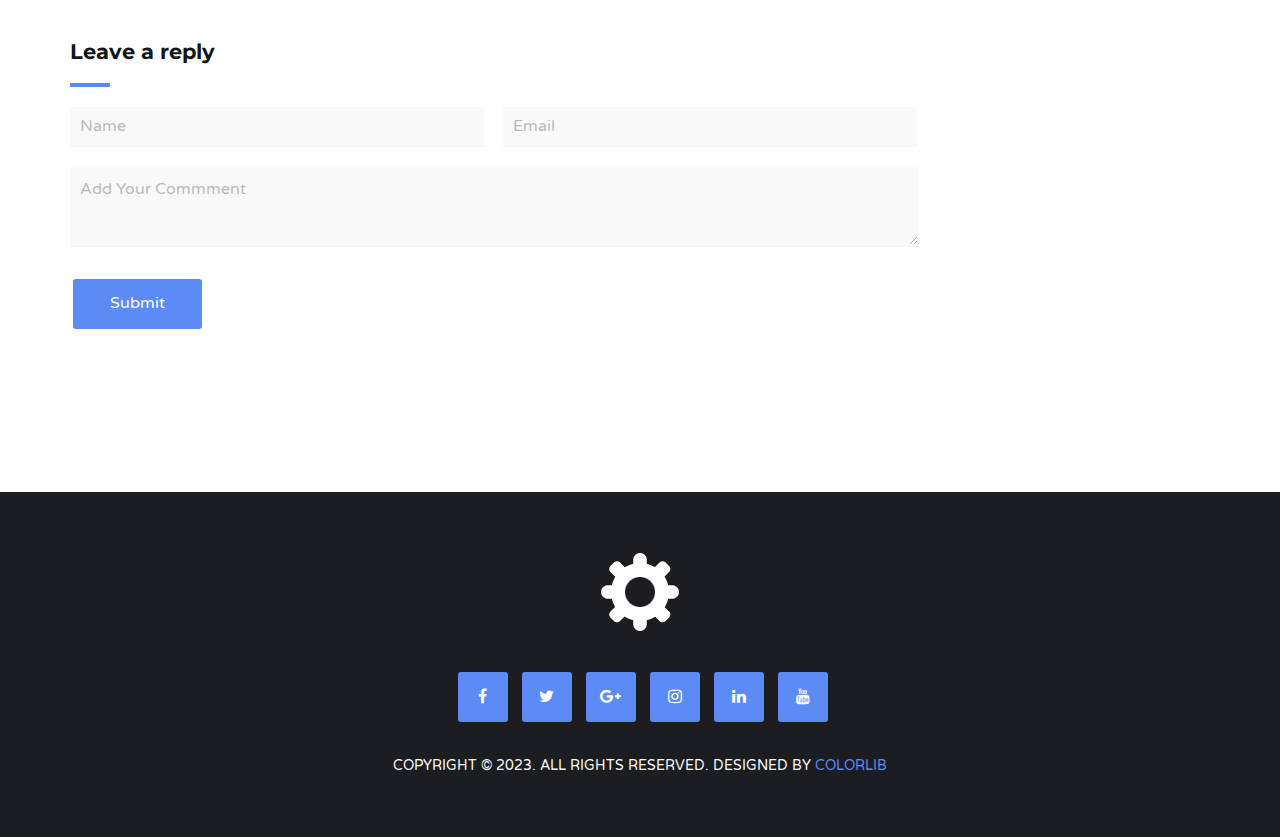
==== commit 5a4f46ac: "updating resume" ====
--- a/blog-single.html
+++ b/blog-single.html
@@ -1,407 +1,454 @@
 <!DOCTYPE html>
 <html lang="en">
-
-<head>
-	<meta charset="utf-8">
-	<meta http-equiv="X-UA-Compatible" content="IE=edge">
-	<meta name="viewport" content="width=device-width, initial-scale=1">
-	<!-- The above 3 meta tags *must* come first in the head; any other head content must come *after* these tags -->
-
-	<title>HTML Template</title>
-
-	<!-- Google font -->
-	<link href="https://fonts.googleapis.com/css?family=Montserrat:400,700%7CVarela+Round" rel="stylesheet">
-
-	<!-- Bootstrap -->
-	<link type="text/css" rel="stylesheet" href="css/bootstrap.min.css" />
-
-	<!-- Owl Carousel -->
-	<link type="text/css" rel="stylesheet" href="css/owl.carousel.css" />
-	<link type="text/css" rel="stylesheet" href="css/owl.theme.default.css" />
-
-	<!-- Magnific Popup -->
-	<link type="text/css" rel="stylesheet" href="css/magnific-popup.css" />
-
-	<!-- Font Awesome Icon -->
-	<link rel="stylesheet" href="css/font-awesome.min.css">
-
-	<!-- Custom stlylesheet -->
-	<link type="text/css" rel="stylesheet" href="css/style.css" />
-
-	<!-- HTML5 shim and Respond.js for IE8 support of HTML5 elements and media queries -->
-	<!-- WARNING: Respond.js doesn't work if you view the page via file:// -->
-	<!--[if lt IE 9]>
-		<script src="https://oss.maxcdn.com/html5shiv/3.7.3/html5shiv.min.js"></script>
-		<script src="https://oss.maxcdn.com/respond/1.4.2/respond.min.js"></script>
-	<![endif]-->
-</head>
-
-<body>
-
-	<!-- Header -->
-	<header>
-
-		<!-- Nav -->
-		<nav id="nav" class="navbar">
-			<div class="container">
-
-				<div class="navbar-header">
-					<!-- Logo -->
-					<div class="navbar-brand">
-						<a href="index.html">
-							<img class="logo" src="img/logo.png" alt="logo">
-						</a>
-					</div>
-					<!-- /Logo -->
-
-					<!-- Collapse nav button -->
-					<div class="nav-collapse">
-						<span></span>
-					</div>
-					<!-- /Collapse nav button -->
-				</div>
-
-				<!--  Main navigation  -->
-				<ul class="main-nav nav navbar-nav navbar-right">
-					<li><a href="index.html#home">Home</a></li>
-					<li><a href="index.html#about">About</a></li>
-					<li><a href="index.html#portfolio">Portfolio</a></li>
-					<li><a href="index.html#service">Services</a></li>
-					<li><a href="index.html#pricing">Prices</a></li>
-					<li><a href="index.html#team">Team</a></li>
-					<li class="has-dropdown"><a>Blog</a>
-						<ul class="dropdown">
-							<li><a href="#">blog post</a></li>
-						</ul>
-					</li>
-					<li><a href="index.html#contact">Contact</a></li>
-				</ul>
-				<!-- /Main navigation -->
-
-			</div>
-		</nav>
-		<!-- /Nav -->
-
-		<!-- header wrapper -->
-		<div class="header-wrapper sm-padding bg-grey">
-			<div class="container">
-				<h2>Blog Page</h2>
-				<ul class="breadcrumb">
-					<li class="breadcrumb-item"><a href="index.html">Home</a></li>
-					<li class="breadcrumb-item"><a href="index.html#blog">Blog</a></li>
-					<li class="breadcrumb-item active">Single Post</li>
-				</ul>
-			</div>
-		</div>
-		<!-- /header wrapper -->
-
-	</header>
-	<!-- /Header -->
-
-	<!-- Blog -->
-	<div id="blog" class="section md-padding">
-
-		<!-- Container -->
-		<div class="container">
-
-			<!-- Row -->
-			<div class="row">
-
-				<!-- Main -->
-				<main id="main" class="col-md-9">
-					<div class="blog">
-						<div class="blog-img">
-							<img class="img-responsive" src="./img/blog-post.jpg" alt="">
-						</div>
-						<div class="blog-content">
-							<ul class="blog-meta">
-								<li><i class="fa fa-user"></i>John doe</li>
-								<li><i class="fa fa-clock-o"></i>18 Oct</li>
-								<li><i class="fa fa-comments"></i>57</li>
-							</ul>
-							<h3>Morbi mattis felis at nunc. Duis viverra</h3>
-							<p>Aenean vulputate eleifend tellus. Aenean leo ligula, porttitor eu, consequat vitae, eleifend ac, enim. Aliquam lorem ante, dapibus in, viverra quis, feugiat a, tellus. Phasellus viverra nulla ut metus varius laoreet. Quisque rutrum. Aenean imperdiet. Etiam ultricies nisi vel augue. Curabitur ullamcorper ultricies nisi.</p>
-						</div>
-
-						<!-- blog tags -->
-						<div class="blog-tags">
-							<h5>Tags :</h5>
-							<a href="#"><i class="fa fa-tag"></i>Web</a>
-							<a href="#"><i class="fa fa-tag"></i>Design</a>
-							<a href="#"><i class="fa fa-tag"></i>Marketing</a>
-							<a href="#"><i class="fa fa-tag"></i>Development</a>
-							<a href="#"><i class="fa fa-tag"></i>Branding</a>
-							<a href="#"><i class="fa fa-tag"></i>Photography</a>
-						</div>
-						<!-- blog tags -->
-
-						<!-- blog author -->
-						<div class="blog-author">
-							<div class="media">
-								<div class="media-left">
-									<img class="media-object" src="./img/author.jpg" alt="">
-								</div>
-								<div class="media-body">
-									<div class="media-heading">
-										<h3>Joe Doe</h3>
-										<div class="author-social">
-											<a href="#"><i class="fa fa-facebook"></i></a>
-											<a href="#"><i class="fa fa-twitter"></i></a>
-											<a href="#"><i class="fa fa-google-plus"></i></a>
-											<a href="#"><i class="fa fa-instagram"></i></a>
-										</div>
-									</div>
-									<p>Nec feugiat nisl pretium fusce id velit ut tortor pretium. Nisl purus in mollis nunc sed. Nunc non blandit massa enim nec.</p>
-								</div>
-							</div>
-						</div>
-						<!-- /blog author -->
-
-						<!-- blog comments -->
-						<div class="blog-comments">
-							<h3 class="title">(13) Comments</h3>
-
-							<!-- comment -->
-							<div class="media">
-								<div class="media-left">
-									<img class="media-object" src="./img/perso2.jpg" alt="">
-								</div>
-								<div class="media-body">
-									<h4 class="media-heading">Joe Doe<span class="time">2 min ago</span><a href="#" class="reply">Reply <i class="fa fa-reply"></i></a></h4>
-									<p>Nec feugiat nisl pretium fusce id velit ut tortor pretium. Nisl purus in mollis nunc sed. Nunc non blandit massa enim nec.</p>
-								</div>
-							</div>
-							<!-- /comment -->
-
-							<!-- comment -->
-							<div class="media">
-								<div class="media-left">
-									<img class="media-object" src="./img/perso1.jpg" alt="">
-								</div>
-								<div class="media-body">
-									<h4 class="media-heading">Joe Doe<span class="time">2 min ago</span><a href="#" class="reply">Reply <i class="fa fa-reply"></i></a></h4>
-									<p>Nec feugiat nisl pretium fusce id velit ut tortor pretium. Nisl purus in mollis nunc sed. Nunc non blandit massa enim nec.</p>
-								</div>
-
-								<!-- author reply comment -->
-								<div class="media author">
-									<div class="media-left">
-										<img class="media-object" src="./img/perso2.jpg" alt="">
-									</div>
-									<div class="media-body">
-										<h4 class="media-heading">Joe Doe<span class="time">2 min ago</span><a href="#" class="reply">Reply <i class="fa fa-reply"></i></a></h4>
-										<p>Nec feugiat nisl pretium fusce id velit ut tortor pretium. Nisl purus in mollis nunc sed. Nunc non blandit massa enim nec.</p>
-									</div>
-								</div>
-								<!-- /comment -->
-
-								<!-- reply comment -->
-								<div class="media">
-									<div class="media-left">
-										<img class="media-object" src="./img/perso2.jpg" alt="">
-									</div>
-									<div class="media-body">
-										<h4 class="media-heading">Joe Doe<span class="time">2 min ago</span><a href="#" class="reply">Reply <i class="fa fa-reply"></i></a></h4>
-										<p>Nec feugiat nisl pretium fusce id velit ut tortor pretium. Nisl purus in mollis nunc sed. Nunc non blandit massa enim nec.</p>
-									</div>
-								</div>
-								<!-- /comment -->
-
-							</div>
-							<!-- /comment -->
-
-
-							<!-- comment -->
-							<div class="media">
-								<div class="media-left">
-									<img class="media-object" src="./img/perso.jpg" alt="">
-								</div>
-								<div class="media-body">
-									<h4 class="media-heading">Joe Doe<span class="time">2 min ago</span><a href="#" class="reply">Reply <i class="fa fa-reply"></i></a></h4>
-									<p>Nec feugiat nisl pretium fusce id velit ut tortor pretium. Nisl purus in mollis nunc sed. Nunc non blandit massa enim nec.</p>
-								</div>
-							</div>
-							<!-- /comment -->
-
-						</div>
-						<!-- /blog comments -->
-
-						<!-- reply form -->
-						<div class="reply-form">
-							<h3 class="title">Leave a reply</h3>
-							<form>
-								<input class="input" type="text" placeholder="Name">
-								<input class="input" type="email" placeholder="Email">
-								<textarea placeholder="Add Your Commment"></textarea>
-								<button type="submit" class="main-btn">Submit</button>
-							</form>
-						</div>
-						<!-- /reply form -->
-					</div>
-				</main>
-				<!-- /Main -->
-
-
-				<!-- Aside -->
-				<aside id="aside" class="col-md-3">
-
-					<!-- Search -->
-					<div class="widget">
-						<div class="widget-search">
-							<input class="search-input" type="text" placeholder="search">
-							<button class="search-btn" type="button"><i class="fa fa-search"></i></button>
-						</div>
-					</div>
-					<!-- /Search -->
-
-					<!-- Category -->
-					<div class="widget">
-						<h3 class="title">Category</h3>
-						<div class="widget-category">
-							<a href="#">Web Design<span>(7)</span></a>
-							<a href="#">Marketing<span>(142)</span></a>
-							<a href="#">Web Development<span>(74)</span></a>
-							<a href="#">Branding<span>(60)</span></a>
-							<a href="#">Photography<span>(5)</span></a>
-						</div>
-					</div>
-					<!-- /Category -->
-
-					<!-- Posts sidebar -->
-					<div class="widget">
-						<h3 class="title">Populare Posts</h3>
-
-						<!-- single post -->
-						<div class="widget-post">
-							<a href="#">
-								<img src="./img/post1.jpg" alt=""> Blog title goes here
-							</a>
-							<ul class="blog-meta">
-								<li>Oct 18, 2017</li>
-							</ul>
-						</div>
-						<!-- /single post -->
-
-						<!-- single post -->
-						<div class="widget-post">
-							<a href="#">
-								<img src="./img/post2.jpg" alt=""> Blog title goes here
-							</a>
-							<ul class="blog-meta">
-								<li>Oct 18, 2017</li>
-							</ul>
-						</div>
-						<!-- /single post -->
-
-
-						<!-- single post -->
-						<div class="widget-post">
-							<a href="#">
-								<img src="./img/post3.jpg" alt=""> Blog title goes here
-							</a>
-							<ul class="blog-meta">
-								<li>Oct 18, 2017</li>
-							</ul>
-						</div>
-						<!-- /single post -->
-
-					</div>
-					<!-- /Posts sidebar -->
-
-					<!-- Tags -->
-					<div class="widget">
-						<h3 class="title">Tags</h3>
-						<div class="widget-tags">
-							<a href="#">Web</a>
-							<a href="#">Design</a>
-							<a href="#">Graphic</a>
-							<a href="#">Marketing</a>
-							<a href="#">Development</a>
-							<a href="#">Branding</a>
-							<a href="#">Photography</a>
-						</div>
-					</div>
-					<!-- /Tags -->
-
-				</aside>
-				<!-- /Aside -->
-
-			</div>
-			<!-- /Row -->
-
-		</div>
-		<!-- /Container -->
-
-	</div>
-	<!-- /Blog -->
-
-	<!-- Footer -->
-	<footer id="footer" class="sm-padding bg-dark">
-
-		<!-- Container -->
-		<div class="container">
-
-			<!-- Row -->
-			<div class="row">
-
-				<div class="col-md-12">
-
-					<!-- footer logo -->
-					<div class="footer-logo">
-						<a href="index.html"><img src="img/logo-alt.png" alt="logo"></a>
-					</div>
-					<!-- /footer logo -->
-
-					<!-- footer follow -->
-					<ul class="footer-follow">
-						<li><a href="#"><i class="fa fa-facebook"></i></a></li>
-						<li><a href="#"><i class="fa fa-twitter"></i></a></li>
-						<li><a href="#"><i class="fa fa-google-plus"></i></a></li>
-						<li><a href="#"><i class="fa fa-instagram"></i></a></li>
-						<li><a href="#"><i class="fa fa-linkedin"></i></a></li>
-						<li><a href="#"><i class="fa fa-youtube"></i></a></li>
-					</ul>
-					<!-- /footer follow -->
-
-					<!-- footer copyright -->
-					<div class="footer-copyright">
-						<p>Copyright © 2017. All Rights Reserved. Designed by <a href="https://colorlib.com" target="_blank">Colorlib</a></p>
-					</div>
-					<!-- /footer copyright -->
-
-				</div>
-
-			</div>
-			<!-- /Row -->
-
-		</div>
-		<!-- /Container -->
-
-	</footer>
-	<!-- /Footer -->
-
-	<!-- Back to top -->
-	<div id="back-to-top"></div>
-	<!-- /Back to top -->
-
-	<!-- Preloader -->
-	<div id="preloader">
-		<div class="preloader">
-			<span></span>
-			<span></span>
-			<span></span>
-			<span></span>
-		</div>
-	</div>
-	<!-- /Preloader -->
-
-	<!-- jQuery Plugins -->
-	<script type="text/javascript" src="js/jquery.min.js"></script>
-	<script type="text/javascript" src="js/bootstrap.min.js"></script>
-	<script type="text/javascript" src="js/owl.carousel.min.js"></script>
-	<script type="text/javascript" src="js/jquery.magnific-popup.js"></script>
-	<script type="text/javascript" src="js/main.js"></script>
-
-</body>
-
+  <head>
+    <meta charset="utf-8" />
+    <meta http-equiv="X-UA-Compatible" content="IE=edge" />
+    <meta name="viewport" content="width=device-width, initial-scale=1" />
+    <!-- The above 3 meta tags *must* come first in the head; any other head content must come *after* these tags -->
+
+    <title>HTML Template</title>
+
+    <!-- Google font -->
+    <link
+      href="https://fonts.googleapis.com/css?family=Montserrat:400,700%7CVarela+Round"
+      rel="stylesheet"
+    />
+
+    <!-- Bootstrap -->
+    <link type="text/css" rel="stylesheet" href="css/bootstrap.min.css" />
+
+    <!-- Owl Carousel -->
+    <link type="text/css" rel="stylesheet" href="css/owl.carousel.css" />
+    <link type="text/css" rel="stylesheet" href="css/owl.theme.default.css" />
+
+    <!-- Magnific Popup -->
+    <link type="text/css" rel="stylesheet" href="css/magnific-popup.css" />
+
+    <!-- Font Awesome Icon -->
+    <link rel="stylesheet" href="css/font-awesome.min.css" />
+
+    <!-- Custom stlylesheet -->
+    <link type="text/css" rel="stylesheet" href="css/style.css" />
+
+    <!-- HTML5 shim and Respond.js for IE8 support of HTML5 elements and media queries -->
+    <!-- WARNING: Respond.js doesn't work if you view the page via file:// -->
+    <!--[if lt IE 9]>
+      <script src="https://oss.maxcdn.com/html5shiv/3.7.3/html5shiv.min.js"></script>
+      <script src="https://oss.maxcdn.com/respond/1.4.2/respond.min.js"></script>
+    <![endif]-->
+  </head>
+
+  <body>
+    <!-- Header -->
+    <header>
+      <!-- Nav -->
+      <nav id="nav" class="navbar">
+        <div class="container">
+          <div class="navbar-header">
+            <!-- Logo -->
+            <div class="navbar-brand">
+              <a href="index.html">
+                <img class="logo" src="img/logo.png" alt="logo" />
+              </a>
+            </div>
+            <!-- /Logo -->
+
+            <!-- Collapse nav button -->
+            <div class="nav-collapse">
+              <span></span>
+            </div>
+            <!-- /Collapse nav button -->
+          </div>
+
+          <!--  Main navigation  -->
+          <ul class="main-nav nav navbar-nav navbar-right">
+            <li><a href="index.html#home">Home</a></li>
+            <li><a href="index.html#about">About</a></li>
+            <li><a href="index.html#portfolio">Portfolio</a></li>
+            <li><a href="index.html#service">Services</a></li>
+            <li><a href="index.html#pricing">Prices</a></li>
+            <li><a href="index.html#team">Team</a></li>
+            <li class="has-dropdown">
+              <a>Blog</a>
+              <ul class="dropdown">
+                <li><a href="#">blog post</a></li>
+              </ul>
+            </li>
+            <li><a href="index.html#contact">Contact</a></li>
+          </ul>
+          <!-- /Main navigation -->
+        </div>
+      </nav>
+      <!-- /Nav -->
+
+      <!-- header wrapper -->
+      <div class="header-wrapper sm-padding bg-grey">
+        <div class="container">
+          <h2>Blog Page</h2>
+          <ul class="breadcrumb">
+            <li class="breadcrumb-item"><a href="index.html">Home</a></li>
+            <li class="breadcrumb-item"><a href="index.html#blog">Blog</a></li>
+            <li class="breadcrumb-item active">Single Post</li>
+          </ul>
+        </div>
+      </div>
+      <!-- /header wrapper -->
+    </header>
+    <!-- /Header -->
+
+    <!-- Blog -->
+    <div id="blog" class="section md-padding">
+      <!-- Container -->
+      <div class="container">
+        <!-- Row -->
+        <div class="row">
+          <!-- Main -->
+          <main id="main" class="col-md-9">
+            <div class="blog">
+              <div class="blog-img">
+                <img class="img-responsive" src="./img/blog-post.jpg" alt="" />
+              </div>
+              <div class="blog-content">
+                <ul class="blog-meta">
+                  <li><i class="fa fa-user"></i>John doe</li>
+                  <li><i class="fa fa-clock-o"></i>18 Oct</li>
+                  <li><i class="fa fa-comments"></i>57</li>
+                </ul>
+                <h3>Morbi mattis felis at nunc. Duis viverra</h3>
+                <p>
+                  Aenean vulputate eleifend tellus. Aenean leo ligula, porttitor
+                  eu, consequat vitae, eleifend ac, enim. Aliquam lorem ante,
+                  dapibus in, viverra quis, feugiat a, tellus. Phasellus viverra
+                  nulla ut metus varius laoreet. Quisque rutrum. Aenean
+                  imperdiet. Etiam ultricies nisi vel augue. Curabitur
+                  ullamcorper ultricies nisi.
+                </p>
+              </div>
+
+              <!-- blog tags -->
+              <div class="blog-tags">
+                <h5>Tags :</h5>
+                <a href="#"><i class="fa fa-tag"></i>Web</a>
+                <a href="#"><i class="fa fa-tag"></i>Design</a>
+                <a href="#"><i class="fa fa-tag"></i>Marketing</a>
+                <a href="#"><i class="fa fa-tag"></i>Development</a>
+                <a href="#"><i class="fa fa-tag"></i>Branding</a>
+                <a href="#"><i class="fa fa-tag"></i>Photography</a>
+              </div>
+              <!-- blog tags -->
+
+              <!-- blog author -->
+              <div class="blog-author">
+                <div class="media">
+                  <div class="media-left">
+                    <img class="media-object" src="./img/author.jpg" alt="" />
+                  </div>
+                  <div class="media-body">
+                    <div class="media-heading">
+                      <h3>Joe Doe</h3>
+                      <div class="author-social">
+                        <a href="#"><i class="fa fa-facebook"></i></a>
+                        <a href="#"><i class="fa fa-twitter"></i></a>
+                        <a href="#"><i class="fa fa-google-plus"></i></a>
+                        <a href="#"><i class="fa fa-instagram"></i></a>
+                      </div>
+                    </div>
+                    <p>
+                      Nec feugiat nisl pretium fusce id velit ut tortor pretium.
+                      Nisl purus in mollis nunc sed. Nunc non blandit massa enim
+                      nec.
+                    </p>
+                  </div>
+                </div>
+              </div>
+              <!-- /blog author -->
+
+              <!-- blog comments -->
+              <div class="blog-comments">
+                <h3 class="title">(13) Comments</h3>
+
+                <!-- comment -->
+                <div class="media">
+                  <div class="media-left">
+                    <img class="media-object" src="./img/perso2.jpg" alt="" />
+                  </div>
+                  <div class="media-body">
+                    <h4 class="media-heading">
+                      Joe Doe<span class="time">2 min ago</span
+                      ><a href="#" class="reply"
+                        >Reply <i class="fa fa-reply"></i
+                      ></a>
+                    </h4>
+                    <p>
+                      Nec feugiat nisl pretium fusce id velit ut tortor pretium.
+                      Nisl purus in mollis nunc sed. Nunc non blandit massa enim
+                      nec.
+                    </p>
+                  </div>
+                </div>
+                <!-- /comment -->
+
+                <!-- comment -->
+                <div class="media">
+                  <div class="media-left">
+                    <img class="media-object" src="./img/perso1.jpg" alt="" />
+                  </div>
+                  <div class="media-body">
+                    <h4 class="media-heading">
+                      Joe Doe<span class="time">2 min ago</span
+                      ><a href="#" class="reply"
+                        >Reply <i class="fa fa-reply"></i
+                      ></a>
+                    </h4>
+                    <p>
+                      Nec feugiat nisl pretium fusce id velit ut tortor pretium.
+                      Nisl purus in mollis nunc sed. Nunc non blandit massa enim
+                      nec.
+                    </p>
+                  </div>
+
+                  <!-- author reply comment -->
+                  <div class="media author">
+                    <div class="media-left">
+                      <img class="media-object" src="./img/perso2.jpg" alt="" />
+                    </div>
+                    <div class="media-body">
+                      <h4 class="media-heading">
+                        Joe Doe<span class="time">2 min ago</span
+                        ><a href="#" class="reply"
+                          >Reply <i class="fa fa-reply"></i
+                        ></a>
+                      </h4>
+                      <p>
+                        Nec feugiat nisl pretium fusce id velit ut tortor
+                        pretium. Nisl purus in mollis nunc sed. Nunc non blandit
+                        massa enim nec.
+                      </p>
+                    </div>
+                  </div>
+                  <!-- /comment -->
+
+                  <!-- reply comment -->
+                  <div class="media">
+                    <div class="media-left">
+                      <img class="media-object" src="./img/perso2.jpg" alt="" />
+                    </div>
+                    <div class="media-body">
+                      <h4 class="media-heading">
+                        Joe Doe<span class="time">2 min ago</span
+                        ><a href="#" class="reply"
+                          >Reply <i class="fa fa-reply"></i
+                        ></a>
+                      </h4>
+                      <p>
+                        Nec feugiat nisl pretium fusce id velit ut tortor
+                        pretium. Nisl purus in mollis nunc sed. Nunc non blandit
+                        massa enim nec.
+                      </p>
+                    </div>
+                  </div>
+                  <!-- /comment -->
+                </div>
+                <!-- /comment -->
+
+                <!-- comment -->
+                <div class="media">
+                  <div class="media-left">
+                    <img class="media-object" src="./img/perso.jpg" alt="" />
+                  </div>
+                  <div class="media-body">
+                    <h4 class="media-heading">
+                      Joe Doe<span class="time">2 min ago</span
+                      ><a href="#" class="reply"
+                        >Reply <i class="fa fa-reply"></i
+                      ></a>
+                    </h4>
+                    <p>
+                      Nec feugiat nisl pretium fusce id velit ut tortor pretium.
+                      Nisl purus in mollis nunc sed. Nunc non blandit massa enim
+                      nec.
+                    </p>
+                  </div>
+                </div>
+                <!-- /comment -->
+              </div>
+              <!-- /blog comments -->
+
+              <!-- reply form -->
+              <div class="reply-form">
+                <h3 class="title">Leave a reply</h3>
+                <form>
+                  <input class="input" type="text" placeholder="Name" />
+                  <input class="input" type="email" placeholder="Email" />
+                  <textarea placeholder="Add Your Commment"></textarea>
+                  <button type="submit" class="main-btn">Submit</button>
+                </form>
+              </div>
+              <!-- /reply form -->
+            </div>
+          </main>
+          <!-- /Main -->
+
+          <!-- Aside -->
+          <aside id="aside" class="col-md-3">
+            <!-- Search -->
+            <div class="widget">
+              <div class="widget-search">
+                <input class="search-input" type="text" placeholder="search" />
+                <button class="search-btn" type="button">
+                  <i class="fa fa-search"></i>
+                </button>
+              </div>
+            </div>
+            <!-- /Search -->
+
+            <!-- Category -->
+            <div class="widget">
+              <h3 class="title">Category</h3>
+              <div class="widget-category">
+                <a href="#">Web Design<span>(7)</span></a>
+                <a href="#">Marketing<span>(142)</span></a>
+                <a href="#">Web Development<span>(74)</span></a>
+                <a href="#">Branding<span>(60)</span></a>
+                <a href="#">Photography<span>(5)</span></a>
+              </div>
+            </div>
+            <!-- /Category -->
+
+            <!-- Posts sidebar -->
+            <div class="widget">
+              <h3 class="title">Populare Posts</h3>
+
+              <!-- single post -->
+              <div class="widget-post">
+                <a href="#">
+                  <img src="./img/post1.jpg" alt="" /> Blog title goes here
+                </a>
+                <ul class="blog-meta">
+                  <li>Oct 18, 2017</li>
+                </ul>
+              </div>
+              <!-- /single post -->
+
+              <!-- single post -->
+              <div class="widget-post">
+                <a href="#">
+                  <img src="./img/post2.jpg" alt="" /> Blog title goes here
+                </a>
+                <ul class="blog-meta">
+                  <li>Oct 18, 2017</li>
+                </ul>
+              </div>
+              <!-- /single post -->
+
+              <!-- single post -->
+              <div class="widget-post">
+                <a href="#">
+                  <img src="./img/post3.jpg" alt="" /> Blog title goes here
+                </a>
+                <ul class="blog-meta">
+                  <li>Oct 18, 2017</li>
+                </ul>
+              </div>
+              <!-- /single post -->
+            </div>
+            <!-- /Posts sidebar -->
+
+            <!-- Tags -->
+            <div class="widget">
+              <h3 class="title">Tags</h3>
+              <div class="widget-tags">
+                <a href="#">Web</a>
+                <a href="#">Design</a>
+                <a href="#">Graphic</a>
+                <a href="#">Marketing</a>
+                <a href="#">Development</a>
+                <a href="#">Branding</a>
+                <a href="#">Photography</a>
+              </div>
+            </div>
+            <!-- /Tags -->
+          </aside>
+          <!-- /Aside -->
+        </div>
+        <!-- /Row -->
+      </div>
+      <!-- /Container -->
+    </div>
+    <!-- /Blog -->
+
+    <!-- Footer -->
+    <footer id="footer" class="sm-padding bg-dark">
+      <!-- Container -->
+      <div class="container">
+        <!-- Row -->
+        <div class="row">
+          <div class="col-md-12">
+            <!-- footer logo -->
+            <div class="footer-logo">
+              <a href="index.html"><img src="img/logo-alt.png" alt="logo" /></a>
+            </div>
+            <!-- /footer logo -->
+
+            <!-- footer follow -->
+            <ul class="footer-follow">
+              <li>
+                <a href="#"><i class="fa fa-facebook"></i></a>
+              </li>
+              <li>
+                <a href="#"><i class="fa fa-twitter"></i></a>
+              </li>
+              <li>
+                <a href="#"><i class="fa fa-google-plus"></i></a>
+              </li>
+              <li>
+                <a href="#"><i class="fa fa-instagram"></i></a>
+              </li>
+              <li>
+                <a href="#"><i class="fa fa-linkedin"></i></a>
+              </li>
+              <li>
+                <a href="#"><i class="fa fa-youtube"></i></a>
+              </li>
+            </ul>
+            <!-- /footer follow -->
+
+            <!-- footer copyright -->
+            <div class="footer-copyright">
+              <p>
+                Copyright © 2023. All Rights Reserved. Designed by
+                <a href="https://colorlib.com" target="_blank">Colorlib</a>
+              </p>
+            </div>
+            <!-- /footer copyright -->
+          </div>
+        </div>
+        <!-- /Row -->
+      </div>
+      <!-- /Container -->
+    </footer>
+    <!-- /Footer -->
+
+    <!-- Back to top -->
+    <div id="back-to-top"></div>
+    <!-- /Back to top -->
+
+    <!-- Preloader -->
+    <div id="preloader">
+      <div class="preloader">
+        <span></span>
+        <span></span>
+        <span></span>
+        <span></span>
+      </div>
+    </div>
+    <!-- /Preloader -->
+
+    <!-- jQuery Plugins -->
+    <script type="text/javascript" src="js/jquery.min.js"></script>
+    <script type="text/javascript" src="js/bootstrap.min.js"></script>
+    <script type="text/javascript" src="js/owl.carousel.min.js"></script>
+    <script type="text/javascript" src="js/jquery.magnific-popup.js"></script>
+    <script type="text/javascript" src="js/main.js"></script>
+  </body>
 </html>
